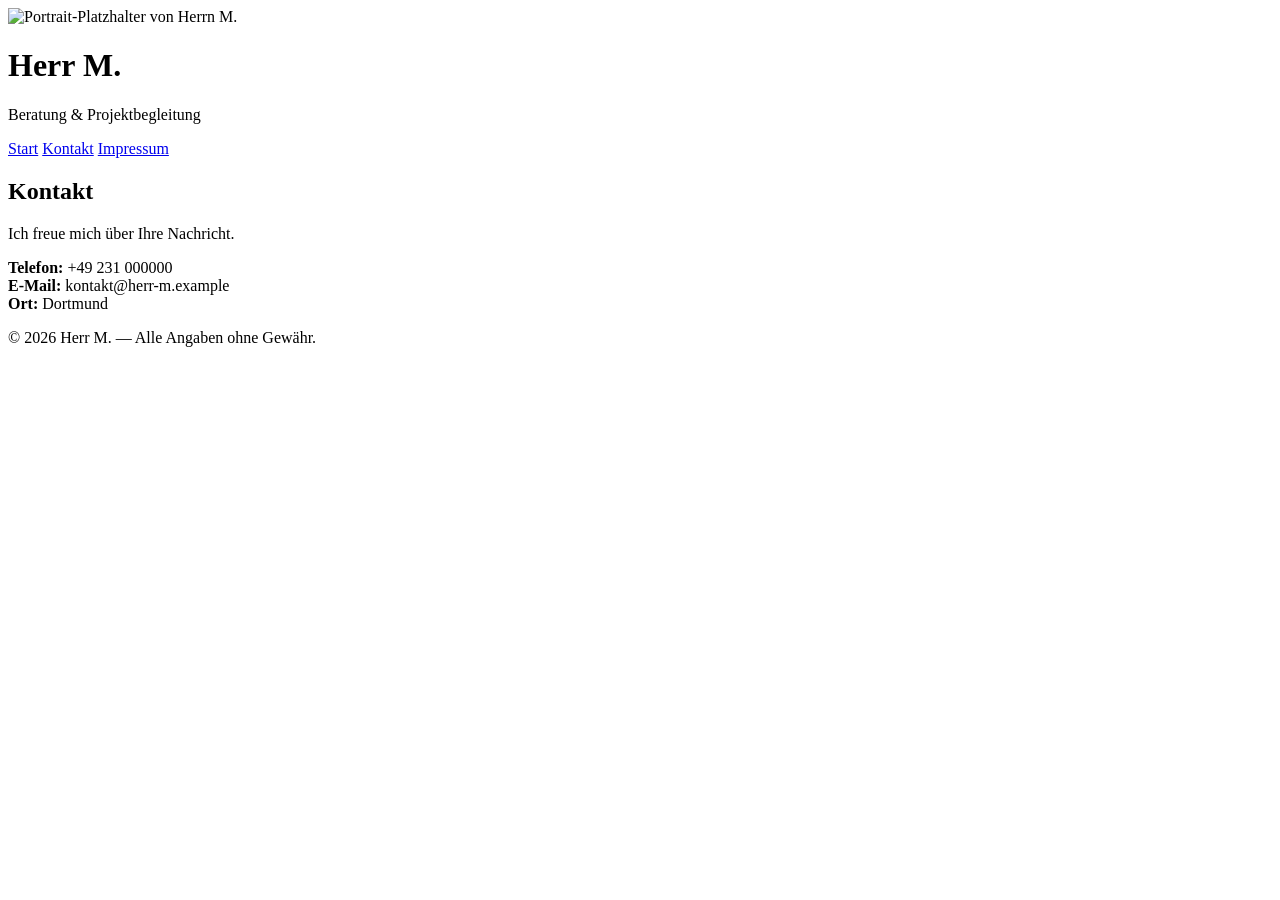
==== kontakt.html @ d33e6f34 "Kontaktdaten-Seite ergänzt Telefon, E-Mail und Standort als eigene Seite mit gemeinsamem Layout." ====
<!doctype html>
<html lang="de">
<head>
  <meta charset="utf-8" />
  <meta name="viewport" content="width=device-width, initial-scale=1" />
  <title>Kontakt — Herr M.</title>
  <link rel="stylesheet" href="css/stil.css" />
</head>
<body>
  <div class="karte">
    <header class="kopf">
      <div class="portrait">
        <img src="assets/foto-herr-m.svg" alt="Portrait-Platzhalter von Herrn M." width="140" height="140" />
      </div>
      <h1>Herr M.</h1>
      <p class="untertitel">Beratung &amp; Projektbegleitung</p>
    </header>

    <nav class="navigation">
      <a href="index.html">Start</a>
      <a href="kontakt.html">Kontakt</a>
      <a href="impressum.html">Impressum</a>
    </nav>

    <main>
      <h2>Kontakt</h2>
      <p>Ich freue mich über Ihre Nachricht.</p>

      <div class="kontakt-zeile"><strong>Telefon:</strong> +49 231 000000</div>
      <div class="kontakt-zeile"><strong>E-Mail:</strong> kontakt@herr-m.example</div>
      <div class="kontakt-zeile"><strong>Ort:</strong> Dortmund</div>
    </main>

    <footer class="fuss">
      <p>&copy; 2026 Herr M. — Alle Angaben ohne Gewähr.</p>
    </footer>
  </div>
</body>
</html>
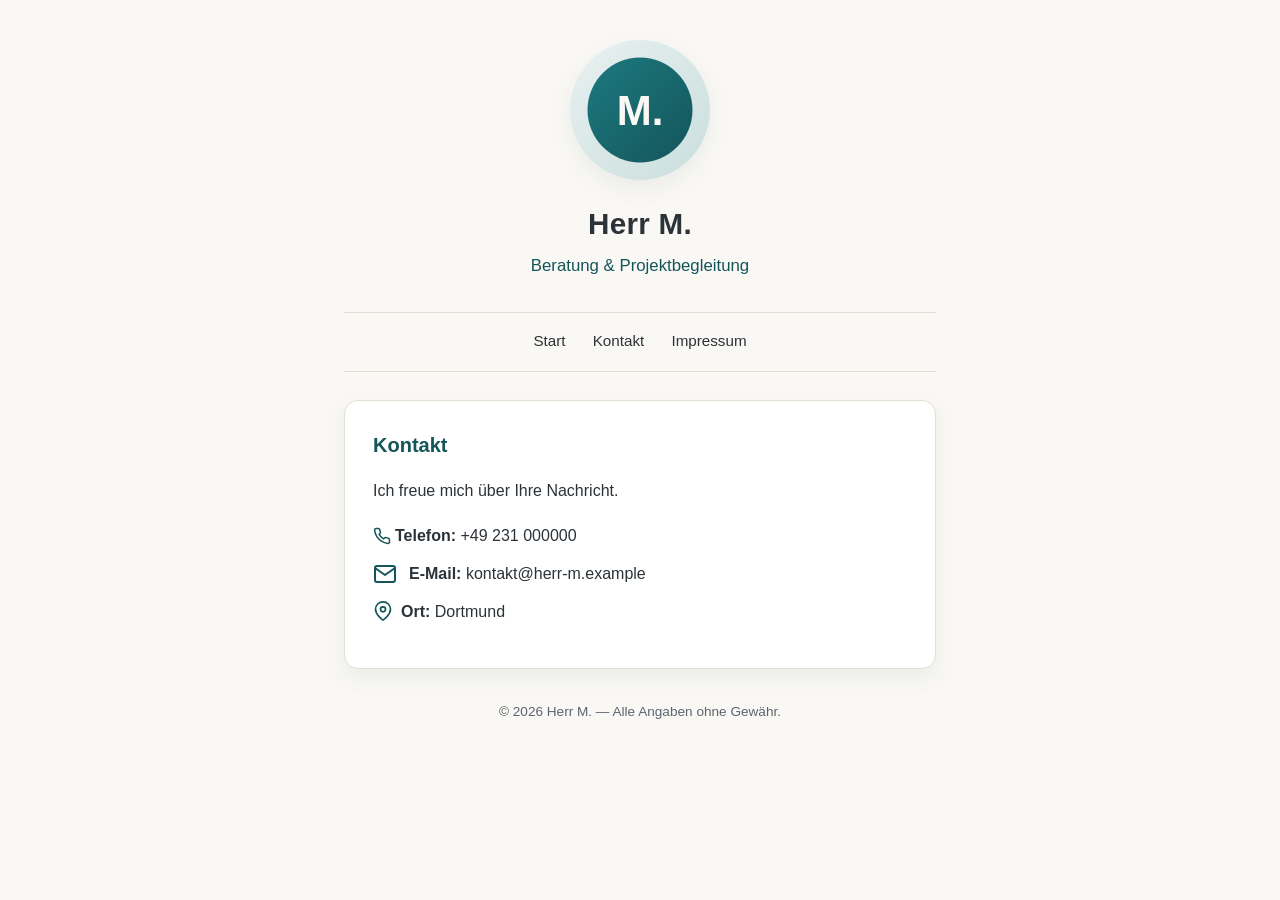
==== commit bcb731c5: "Kontakt-Icons ergänzt Telefon, E-Mail und Standort erhalten je ein Icon auf der Kontaktseite." ====
--- a/kontakt.html
+++ b/kontakt.html
@@ -4,31 +4,50 @@
   <meta charset="utf-8" />
   <meta name="viewport" content="width=device-width, initial-scale=1" />
   <title>Kontakt — Herr M.</title>
-  <link rel="stylesheet" href="css/stil.css" />
+  <link rel="stylesheet" href="../css/stil.css" />
 </head>
 <body>
   <div class="karte">
     <header class="kopf">
       <div class="portrait">
-        <img src="assets/foto-herr-m.svg" alt="Portrait-Platzhalter von Herrn M." width="140" height="140" />
+        <img src="../assets/foto-herr-m.svg" alt="Portrait-Platzhalter von Herrn M." width="140" height="140" />
       </div>
       <h1>Herr M.</h1>
       <p class="untertitel">Beratung &amp; Projektbegleitung</p>
     </header>
 
     <nav class="navigation">
-      <a href="index.html">Start</a>
-      <a href="kontakt.html">Kontakt</a>
-      <a href="impressum.html">Impressum</a>
+      <a href="../index.html">Start</a>
+      <a href="../kontakt.html">Kontakt</a>
+      <a href="../impressum.html">Impressum</a>
     </nav>
 
     <main>
       <h2>Kontakt</h2>
       <p>Ich freue mich über Ihre Nachricht.</p>
 
-      <div class="kontakt-zeile"><strong>Telefon:</strong> +49 231 000000</div>
-      <div class="kontakt-zeile"><strong>E-Mail:</strong> kontakt@herr-m.example</div>
-      <div class="kontakt-zeile"><strong>Ort:</strong> Dortmund</div>
+      <div class="kontakt-icons">
+        <div class="icon-zeile">
+          <svg style="width: 18px; height: 18px; vertical-align: top; margin-right: 4px;" viewBox="0 0 24 24" fill="none" stroke="currentColor" stroke-width="2" stroke-linecap="round" stroke-linejoin="round" aria-hidden="true">
+            <path d="M22 16.92v3a2 2 0 0 1-2.18 2 19.79 19.79 0 0 1-8.63-3.07 19.5 19.5 0 0 1-6-6 19.79 19.79 0 0 1-3.07-8.67A2 2 0 0 1 4.11 2h3a2 2 0 0 1 2 1.72c.127.96.362 1.903.7 2.81a2 2 0 0 1-.45 2.11L8.09 9.91a16 16 0 0 0 6 6l1.27-1.27a2 2 0 0 1 2.11-.45c.907.338 1.85.573 2.81.7A2 2 0 0 1 22 16.92z"></path>
+          </svg>
+          <span><strong>Telefon:</strong> +49 231 000000</span>
+        </div>
+        <div class="icon-zeile">
+          <svg style="width: 24px; height: 24px; vertical-align: middle; margin-right: 12px;" viewBox="0 0 24 24" fill="none" stroke="currentColor" stroke-width="2" stroke-linecap="round" stroke-linejoin="round" aria-hidden="true">
+            <path d="M4 4h16c1.1 0 2 .9 2 2v12c0 1.1-.9 2-2 2H4c-1.1 0-2-.9-2-2V6c0-1.1.9-2 2-2z"></path>
+            <polyline points="22,6 12,13 2,6"></polyline>
+          </svg>
+          <span><strong>E-Mail:</strong> kontakt@herr-m.example</span>
+        </div>
+        <div class="icon-zeile">
+          <svg style="width: 20px; height: 20px; vertical-align: bottom; margin-right: 8px;" viewBox="0 0 24 24" fill="none" stroke="currentColor" stroke-width="2" stroke-linecap="round" stroke-linejoin="round" aria-hidden="true">
+            <path d="M21 10c0 7-9 13-9 13s-9-6-9-13a9 9 0 0 1 18 0z"></path>
+            <circle cx="12" cy="10" r="3"></circle>
+          </svg>
+          <span><strong>Ort:</strong> Dortmund</span>
+        </div>
+      </div>
     </main>
 
     <footer class="fuss">
--- a/css/stil.css
+++ b/css/stil.css
@@ -0,0 +1,187 @@
+/* Visitenkarten-Webseite für Herrn M. — zentrales Stylesheet */
+
+:root {
+  --farbe-hintergrund: #faf8f4;
+  --farbe-karte: #ffffff;
+  --farbe-text: #2c3338;
+  --farbe-text-schwach: #5a6570;
+  --farbe-akzent: #14555a;
+  --farbe-akzent-hell: #1c7a80;
+  --farbe-rahmen: #e4ded3;
+  --radius: 14px;
+  --schatten: 0 8px 24px rgba(20, 85, 90, 0.08);
+}
+
+* {
+  box-sizing: border-box;
+}
+
+html,
+body {
+  margin: 0;
+  padding: 0;
+}
+
+body {
+  background-color: var(--farbe-hintergrund);
+  color: var(--farbe-text);
+  font-family: "Helvetica Neue", Arial, "Segoe UI", sans-serif;
+  line-height: 1.6;
+  min-height: 100vh;
+  display: flex;
+  flex-direction: column;
+}
+
+.karte {
+  width: 100%;
+  max-width: 640px;
+  margin: 0 auto;
+  padding: 2.5rem 1.5rem 3rem;
+  flex: 1;
+}
+
+header.kopf {
+  text-align: center;
+  margin-bottom: 2rem;
+}
+
+.portrait {
+  width: 140px;
+  height: 140px;
+  border-radius: 50%;
+  overflow: hidden;
+  margin: 0 auto 1.25rem;
+  box-shadow: var(--schatten);
+  background-color: var(--farbe-karte);
+}
+
+.portrait img {
+  width: 100%;
+  height: 100%;
+  display: block;
+}
+
+h1 {
+  margin: 0 0 0.35rem;
+  font-size: 1.85rem;
+  font-weight: 600;
+  letter-spacing: 0.01em;
+}
+
+.untertitel {
+  margin: 0;
+  color: var(--farbe-akzent);
+  font-size: 1.05rem;
+  font-weight: 500;
+}
+
+nav.navigation {
+  display: flex;
+  justify-content: center;
+  gap: 1.5rem;
+  margin: 1.75rem 0;
+  padding: 0.75rem 0;
+  border-top: 1px solid var(--farbe-rahmen);
+  border-bottom: 1px solid var(--farbe-rahmen);
+}
+
+nav.navigation a {
+  color: var(--farbe-text);
+  text-decoration: none;
+  font-size: 0.95rem;
+  font-weight: 500;
+  padding: 0.25rem 0.1rem;
+  border-bottom: 2px solid transparent;
+  transition: border-color 0.15s ease, color 0.15s ease;
+}
+
+nav.navigation a:hover,
+nav.navigation a:focus {
+  color: var(--farbe-akzent);
+  border-bottom-color: var(--farbe-akzent-hell);
+}
+
+main {
+  background-color: var(--farbe-karte);
+  border: 1px solid var(--farbe-rahmen);
+  border-radius: var(--radius);
+  padding: 1.75rem 1.75rem 2rem;
+  box-shadow: var(--schatten);
+}
+
+main h2 {
+  margin-top: 0;
+  font-size: 1.25rem;
+  color: var(--farbe-akzent);
+}
+
+main p {
+  color: var(--farbe-text);
+}
+
+.kontakt-zeile {
+  margin: 0.6rem 0;
+}
+
+.kontakt-zeile strong {
+  color: var(--farbe-text-schwach);
+  font-weight: 500;
+  display: inline-block;
+  min-width: 90px;
+}
+
+/* Kontakt-Icons — verwendet auf der Kontaktseite */
+.kontakt-icons {
+  margin-top: 1.25rem;
+}
+
+.kontakt-icons .icon-zeile {
+  display: flex;
+  align-items: center;
+  margin-bottom: 0.75rem;
+}
+
+.kontakt-icons svg {
+  flex-shrink: 0;
+  color: var(--farbe-akzent);
+}
+
+.icon-einheitlich {
+  width: 20px;
+  height: 20px;
+  vertical-align: middle;
+  margin-right: 8px;
+}
+
+.impressum-hinweis {
+  margin-top: 2rem;
+  padding-top: 1rem;
+  border-top: 1px solid var(--farbe-rahmen);
+  font-size: 0.85rem;
+  color: var(--farbe-text-schwach);
+}
+
+footer.fuss {
+  text-align: center;
+  margin-top: 2rem;
+  font-size: 0.85rem;
+  color: var(--farbe-text-schwach);
+}
+
+footer.fuss a {
+  color: var(--farbe-text-schwach);
+}
+
+@media (max-width: 480px) {
+  .karte {
+    padding: 1.75rem 1.1rem 2.5rem;
+  }
+
+  h1 {
+    font-size: 1.55rem;
+  }
+
+  nav.navigation {
+    gap: 1rem;
+  }
+}
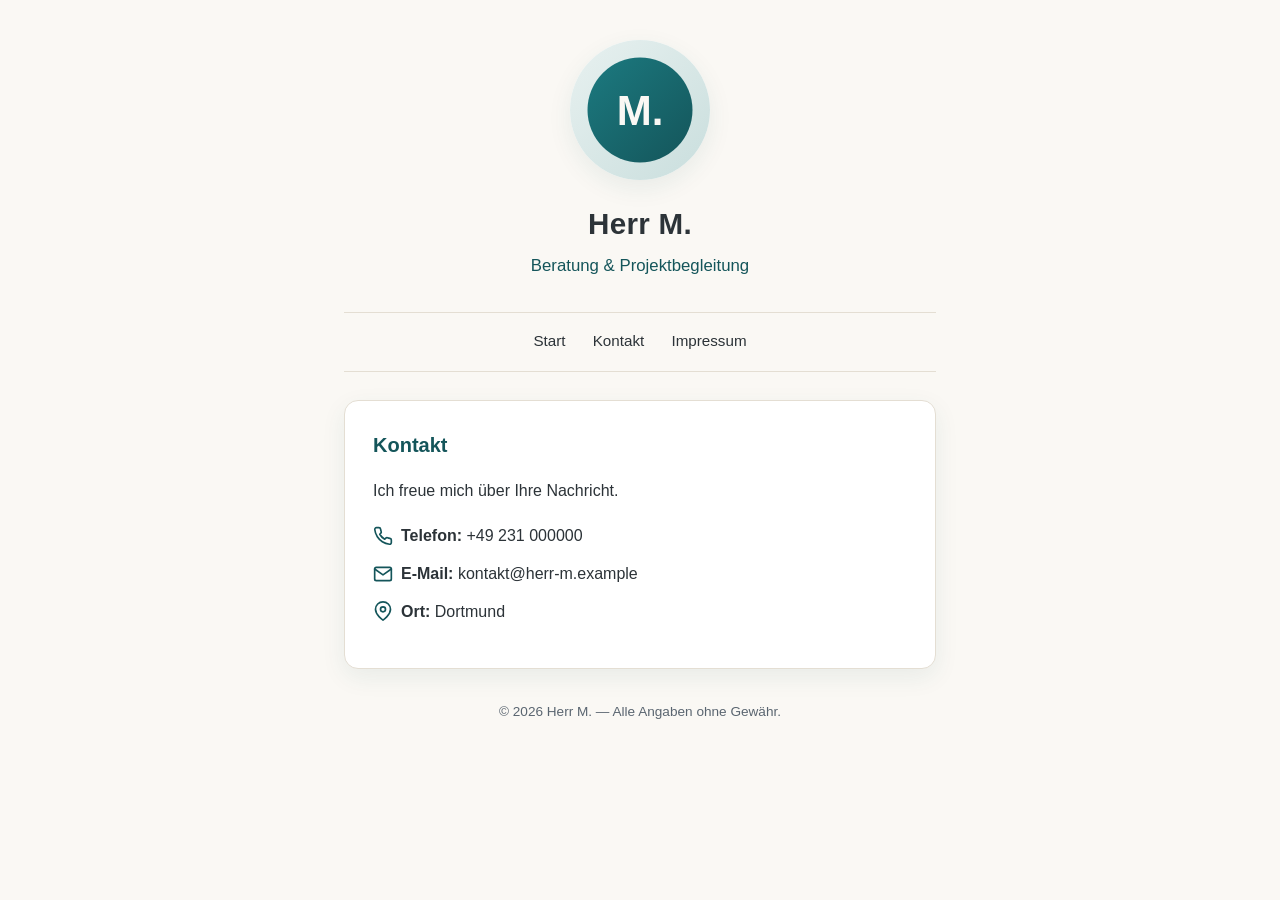
==== commit 0b27bf2c: "Kontakt-Icons einheitlich ausgerichtet Alle drei Icons jetzt 20 px, mittig ausgerichtet, einheitlich" ====
--- a/kontakt.html
+++ b/kontakt.html
@@ -4,22 +4,22 @@
   <meta charset="utf-8" />
   <meta name="viewport" content="width=device-width, initial-scale=1" />
   <title>Kontakt — Herr M.</title>
-  <link rel="stylesheet" href="../css/stil.css" />
+  <link rel="stylesheet" href="css/stil.css" />
 </head>
 <body>
   <div class="karte">
     <header class="kopf">
       <div class="portrait">
-        <img src="../assets/foto-herr-m.svg" alt="Portrait-Platzhalter von Herrn M." width="140" height="140" />
+        <img src="assets/foto-herr-m.svg" alt="Portrait-Platzhalter von Herrn M." width="140" height="140" />
       </div>
       <h1>Herr M.</h1>
       <p class="untertitel">Beratung &amp; Projektbegleitung</p>
     </header>
 
     <nav class="navigation">
-      <a href="../index.html">Start</a>
-      <a href="../kontakt.html">Kontakt</a>
-      <a href="../impressum.html">Impressum</a>
+      <a href="index.html">Start</a>
+      <a href="kontakt.html">Kontakt</a>
+      <a href="impressum.html">Impressum</a>
     </nav>
 
     <main>
@@ -28,20 +28,20 @@
 
       <div class="kontakt-icons">
         <div class="icon-zeile">
-          <svg style="width: 18px; height: 18px; vertical-align: top; margin-right: 4px;" viewBox="0 0 24 24" fill="none" stroke="currentColor" stroke-width="2" stroke-linecap="round" stroke-linejoin="round" aria-hidden="true">
+          <svg class="icon-einheitlich" viewBox="0 0 24 24" fill="none" stroke="currentColor" stroke-width="2" stroke-linecap="round" stroke-linejoin="round" aria-hidden="true">
             <path d="M22 16.92v3a2 2 0 0 1-2.18 2 19.79 19.79 0 0 1-8.63-3.07 19.5 19.5 0 0 1-6-6 19.79 19.79 0 0 1-3.07-8.67A2 2 0 0 1 4.11 2h3a2 2 0 0 1 2 1.72c.127.96.362 1.903.7 2.81a2 2 0 0 1-.45 2.11L8.09 9.91a16 16 0 0 0 6 6l1.27-1.27a2 2 0 0 1 2.11-.45c.907.338 1.85.573 2.81.7A2 2 0 0 1 22 16.92z"></path>
           </svg>
           <span><strong>Telefon:</strong> +49 231 000000</span>
         </div>
         <div class="icon-zeile">
-          <svg style="width: 24px; height: 24px; vertical-align: middle; margin-right: 12px;" viewBox="0 0 24 24" fill="none" stroke="currentColor" stroke-width="2" stroke-linecap="round" stroke-linejoin="round" aria-hidden="true">
+          <svg class="icon-einheitlich" viewBox="0 0 24 24" fill="none" stroke="currentColor" stroke-width="2" stroke-linecap="round" stroke-linejoin="round" aria-hidden="true">
             <path d="M4 4h16c1.1 0 2 .9 2 2v12c0 1.1-.9 2-2 2H4c-1.1 0-2-.9-2-2V6c0-1.1.9-2 2-2z"></path>
             <polyline points="22,6 12,13 2,6"></polyline>
           </svg>
           <span><strong>E-Mail:</strong> kontakt@herr-m.example</span>
         </div>
         <div class="icon-zeile">
-          <svg style="width: 20px; height: 20px; vertical-align: bottom; margin-right: 8px;" viewBox="0 0 24 24" fill="none" stroke="currentColor" stroke-width="2" stroke-linecap="round" stroke-linejoin="round" aria-hidden="true">
+          <svg class="icon-einheitlich" viewBox="0 0 24 24" fill="none" stroke="currentColor" stroke-width="2" stroke-linecap="round" stroke-linejoin="round" aria-hidden="true">
             <path d="M21 10c0 7-9 13-9 13s-9-6-9-13a9 9 0 0 1 18 0z"></path>
             <circle cx="12" cy="10" r="3"></circle>
           </svg>
--- a/css/stil.css
+++ b/css/stil.css
@@ -185,3 +185,5 @@
     gap: 1rem;
   }
 }
+
+/* Farbwelt: erste Abstimmung mit Herrn M. -- Akzent minimal waermer */
